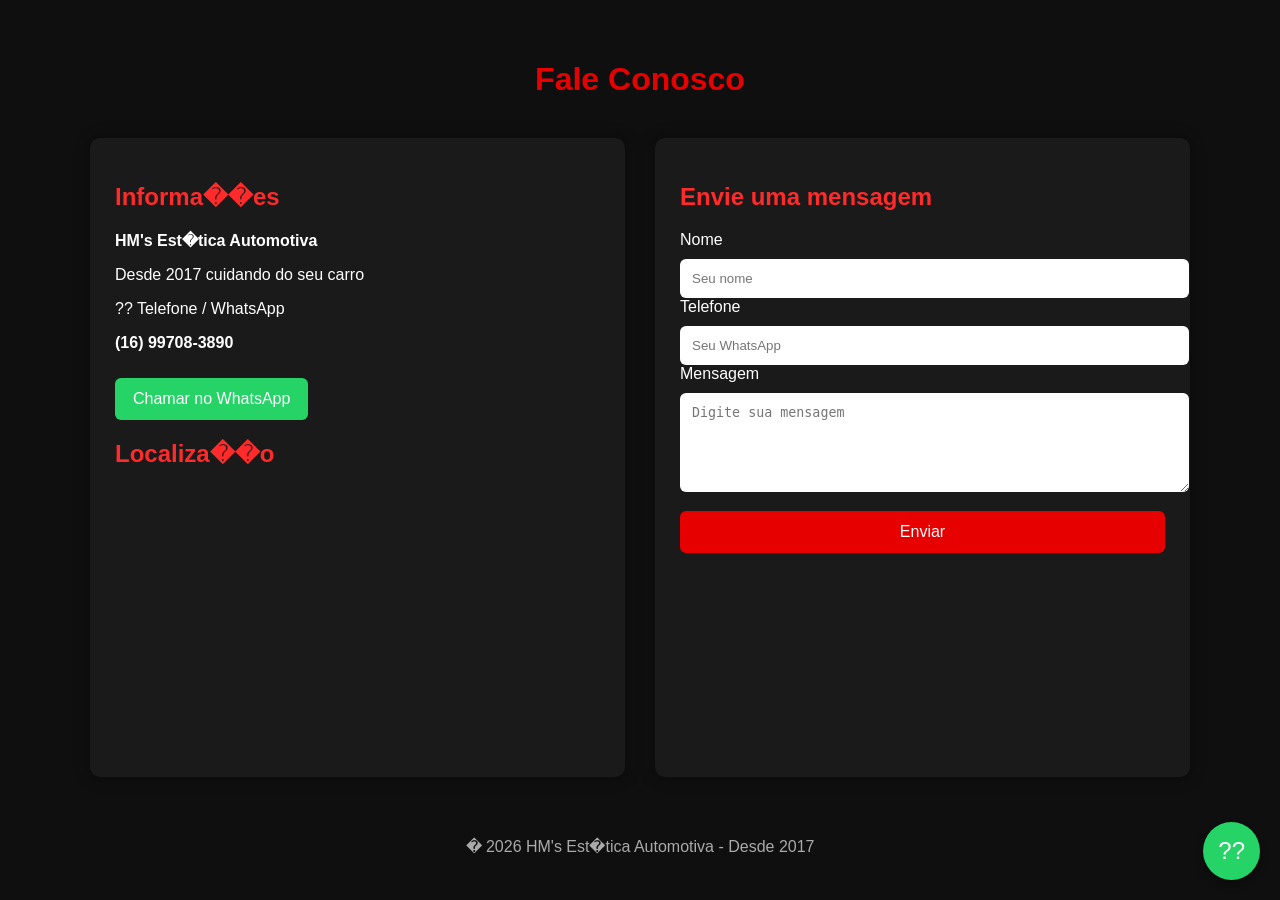
==== contato.html @ b0f0c38b "Add files via upload" ====
<!DOCTYPE html>
<html lang="pt-br">
<head>

<meta charset="UTF-8">
<meta name="viewport" content="width=device-width, initial-scale=1.0">

<title>Contato | HM's Est�tica Automotiva</title>

<link rel="stylesheet" href="css/contato.css">

</head>

<body>

<div class="container">

<h1>Fale Conosco</h1>

<div class="grid">

<div class="card">

<h2>Informa��es</h2>

<p><strong>HM's Est�tica Automotiva</strong></p>
<p>Desde 2017 cuidando do seu carro</p>

<p>?? Telefone / WhatsApp</p>
<p><strong>(16) 99708-3890</strong></p>

<a class="whats-btn" href="https://wa.me/5516997083890">
Chamar no WhatsApp
</a>

<h2>Localiza��o</h2>

<iframe
src="https://maps.google.com/maps?q=mat�o%20sp&t=&z=13&ie=UTF8&iwloc=&output=embed">
</iframe>

</div>


<div class="card">

<h2>Envie uma mensagem</h2>

<form>

<label>Nome</label>
<input type="text" placeholder="Seu nome">

<label>Telefone</label>
<input type="text" placeholder="Seu WhatsApp">

<label>Mensagem</label>
<textarea rows="5" placeholder="Digite sua mensagem"></textarea>

<button type="submit">Enviar</button>

</form>

</div>

</div>

</div>

<a class="whatsapp-float" href="https://wa.me/5516997083890">
??
</a>

<footer>
� 2026 HM's Est�tica Automotiva - Desde 2017
</footer>

</body>
</html>
---- css/contato.css ----
body{
font-family: Arial;
background:#0f0f0f;
color:#fff;
margin:0;
}

.container{
max-width:1100px;
margin:auto;
padding:40px 20px;
}

h1{
text-align:center;
color:#e60000;
margin-bottom:40px;
}

.grid{
display:grid;
grid-template-columns:1fr 1fr;
gap:30px;
}

.card{
background:#1a1a1a;
padding:25px;
border-radius:10px;
box-shadow:0 0 15px rgba(0,0,0,0.4);
}

.card h2{
color:#ff2a2a;
}

input, textarea{
width:100%;
padding:12px;
margin-top:10px;
border:none;
border-radius:6px;
}

button{
background:#e60000;
color:#fff;
padding:12px;
border:none;
margin-top:15px;
width:100%;
border-radius:6px;
font-size:16px;
cursor:pointer;
}

button:hover{
background:#b30000;
}

.whats-btn{
display:inline-block;
background:#25D366;
padding:12px 18px;
color:#fff;
text-decoration:none;
border-radius:6px;
margin-top:10px;
}

iframe{
width:100%;
height:250px;
border:0;
border-radius:10px;
margin-top:10px;
}

.whatsapp-float{
position:fixed;
bottom:20px;
right:20px;
background:#25D366;
color:white;
font-size:24px;
padding:15px;
border-radius:50%;
text-decoration:none;
box-shadow:0 5px 10px rgba(0,0,0,0.3);
}

footer{
text-align:center;
padding:20px;
color:#aaa;
}

@media(max-width:800px){

.grid{
grid-template-columns:1fr;
}

}
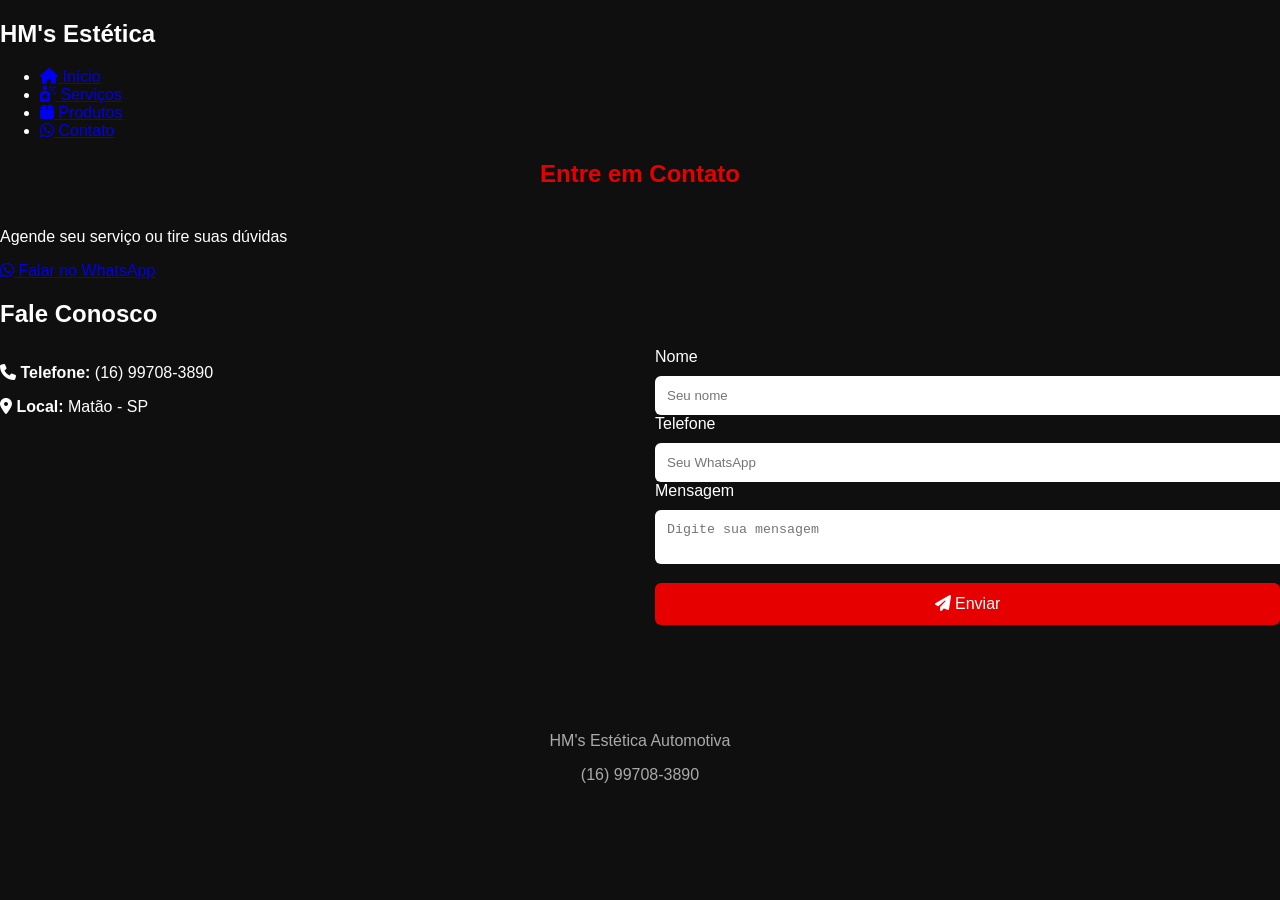
==== commit 6c47ca5d: "Update contato.html" ====
--- a/contato.html
+++ b/contato.html
@@ -1,50 +1,103 @@
 <!DOCTYPE html>
-<html lang="pt-br">
+<html lang="pt-BR">
+
 <head>
 
 <meta charset="UTF-8">
+<meta name="description" content="Contato HM's Estética Automotiva em Matão. Agende serviços de polimento, cristalização e higienização.">
 <meta name="viewport" content="width=device-width, initial-scale=1.0">
 
-<title>Contato | HM's Est�tica Automotiva</title>
+<title>Contato - HM's Estética Automotiva</title>
 
 <link rel="stylesheet" href="css/contato.css">
+
+<link rel="stylesheet"
+href="https://cdnjs.cloudflare.com/ajax/libs/font-awesome/6.5.0/css/all.min.css">
 
 </head>
 
 <body>
 
-<div class="container">
+<header>
 
-<h1>Fale Conosco</h1>
+<nav class="menu">
+
+<h2 class="logo">HM's Estética</h2>
+
+<ul>
+
+<li>
+<a href="index.html">
+<i class="fa-solid fa-house"></i>
+Início
+</a>
+</li>
+
+<li>
+<a href="#">
+<i class="fa-solid fa-spray-can-sparkles"></i>
+Serviços
+</a>
+</li>
+
+<li>
+<a href="#">
+<i class="fa-solid fa-box"></i>
+Produtos
+</a>
+</li>
+
+<li>
+<a href="contato.html">
+<i class="fa-brands fa-whatsapp"></i>
+Contato
+</a>
+</li>
+
+</ul>
+
+</nav>
+
+</header>
+
+<section class="banner">
+
+<h1>Entre em Contato</h1>
+
+<p>Agende seu serviço ou tire suas dúvidas</p>
+
+<a class="botao" href="https://wa.me/5516997083890">
+<i class="fa-brands fa-whatsapp"></i>
+Falar no WhatsApp
+</a>
+
+</section>
+
+<section class="contato">
+
+<h2>Fale Conosco</h2>
 
 <div class="grid">
 
-<div class="card">
+<div class="info">
 
-<h2>Informa��es</h2>
+<p>
+<i class="fa-solid fa-phone"></i>
+<strong>Telefone:</strong> (16) 99708-3890
+</p>
 
-<p><strong>HM's Est�tica Automotiva</strong></p>
-<p>Desde 2017 cuidando do seu carro</p>
-
-<p>?? Telefone / WhatsApp</p>
-<p><strong>(16) 99708-3890</strong></p>
-
-<a class="whats-btn" href="https://wa.me/5516997083890">
-Chamar no WhatsApp
-</a>
-
-<h2>Localiza��o</h2>
+<p>
+<i class="fa-solid fa-location-dot"></i>
+<strong>Local:</strong> Matão - SP
+</p>
 
 <iframe
-src="https://maps.google.com/maps?q=mat�o%20sp&t=&z=13&ie=UTF8&iwloc=&output=embed">
+src="https://maps.google.com/maps?q=matão%20sp&t=&z=13&ie=UTF8&iwloc=&output=embed">
 </iframe>
 
 </div>
 
-
-<div class="card">
-
-<h2>Envie uma mensagem</h2>
+<div class="formulario">
 
 <form>
 
@@ -55,9 +108,12 @@
 <input type="text" placeholder="Seu WhatsApp">
 
 <label>Mensagem</label>
-<textarea rows="5" placeholder="Digite sua mensagem"></textarea>
+<textarea placeholder="Digite sua mensagem"></textarea>
 
-<button type="submit">Enviar</button>
+<button type="submit">
+<i class="fa-solid fa-paper-plane"></i>
+Enviar
+</button>
 
 </form>
 
@@ -65,15 +121,14 @@
 
 </div>
 
-</div>
-
-<a class="whatsapp-float" href="https://wa.me/5516997083890">
-??
-</a>
+</section>
 
 <footer>
-� 2026 HM's Est�tica Automotiva - Desde 2017
+
+<p>HM's Estética Automotiva</p>
+<p>(16) 99708-3890</p>
+
 </footer>
 
 </body>
-</html>+</html>
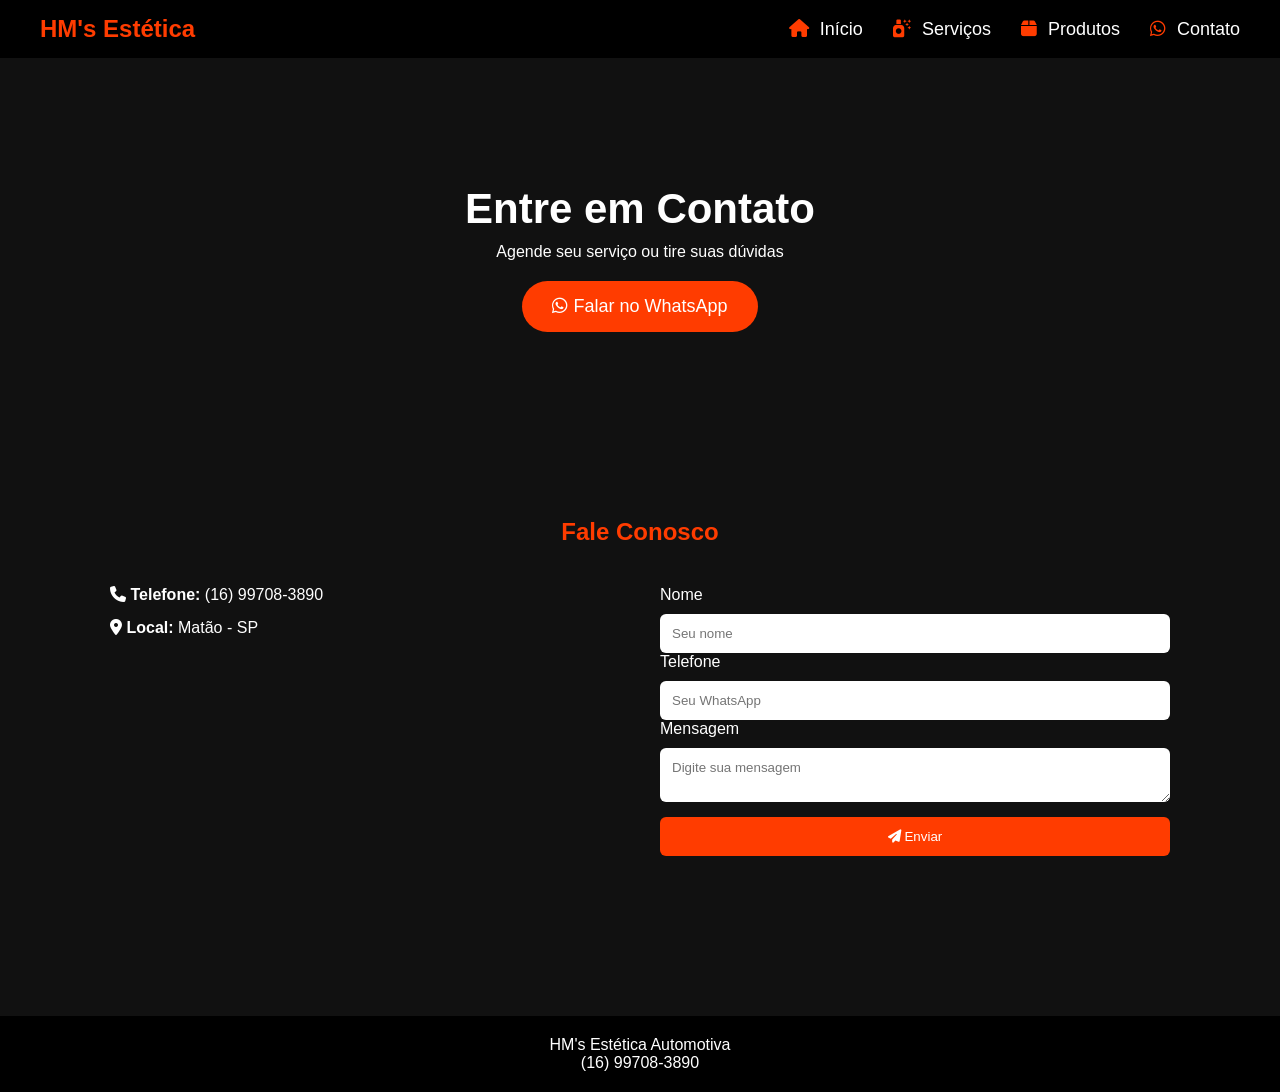
==== commit c65e2cf5: "Update contato.html" ====
--- a/contato.html
+++ b/contato.html
@@ -9,7 +9,7 @@
 
 <title>Contato - HM's Estética Automotiva</title>
 
-<link rel="stylesheet" href="css/contato.css">
+<link rel="stylesheet" href="css/style.css">
 
 <link rel="stylesheet"
 href="https://cdnjs.cloudflare.com/ajax/libs/font-awesome/6.5.0/css/all.min.css">
--- a/css/style.css
+++ b/css/style.css
@@ -0,0 +1,203 @@
+/* RESET */
+
+*{
+margin:0;
+padding:0;
+box-sizing:border-box;
+font-family:Arial, Helvetica, sans-serif;
+}
+
+body{
+background:#111;
+color:white;
+}
+
+/* MENU */
+
+.menu{
+display:flex;
+justify-content:space-between;
+align-items:center;
+background:#000;
+padding:15px 40px;
+}
+
+.logo{
+color:#ff3c00;
+}
+
+.menu ul{
+display:flex;
+list-style:none;
+gap:30px;
+}
+
+.menu a{
+color:white;
+text-decoration:none;
+font-size:18px;
+}
+
+.menu a i{
+margin-right:6px;
+color:#ff3c00;
+}
+
+/* BANNER */
+
+.banner{
+height:400px;
+background-image:url("../img/background.jpg");
+background-size:cover;
+background-position:center;
+display:flex;
+flex-direction:column;
+justify-content:center;
+align-items:center;
+text-align:center;
+}
+
+.banner h1{
+font-size:42px;
+}
+
+.banner p{
+margin:10px 0 20px;
+}
+
+/* BOTÃO PADRÃO */
+
+.botao{
+background:#ff3c00;
+padding:15px 30px;
+color:white;
+text-decoration:none;
+border-radius:30px;
+font-size:18px;
+}
+
+/* SERVIÇOS */
+
+.servicos{
+padding:60px 20px;
+text-align:center;
+}
+
+.cards{
+display:flex;
+justify-content:center;
+gap:30px;
+flex-wrap:wrap;
+margin-top:30px;
+}
+
+.card{
+background:#1c1c1c;
+padding:30px;
+width:220px;
+border-radius:10px;
+}
+
+.card i{
+font-size:40px;
+color:#ff3c00;
+margin-bottom:15px;
+}
+
+/* ========================= */
+/* PÁGINA DE CONTATO */
+/* ========================= */
+
+.contato{
+max-width:1100px;
+margin:auto;
+padding:60px 20px;
+}
+
+.contato h2{
+text-align:center;
+margin-bottom:40px;
+color:#ff3c00;
+}
+
+.grid{
+display:grid;
+grid-template-columns:1fr 1fr;
+gap:40px;
+}
+
+.info p{
+margin-bottom:15px;
+}
+
+iframe{
+width:100%;
+height:250px;
+border:0;
+border-radius:10px;
+margin-top:10px;
+}
+
+form{
+display:flex;
+flex-direction:column;
+}
+
+input, textarea{
+padding:12px;
+margin-top:10px;
+border:none;
+border-radius:6px;
+}
+
+button{
+margin-top:15px;
+padding:12px;
+background:#ff3c00;
+color:white;
+border:none;
+border-radius:6px;
+cursor:pointer;
+}
+
+button:hover{
+background:#b30000;
+}
+
+/* WHATSAPP */
+
+.whatsapp-float{
+position:fixed;
+bottom:20px;
+right:20px;
+background:#25D366;
+color:white;
+font-size:24px;
+padding:15px;
+border-radius:50%;
+text-decoration:none;
+box-shadow:0 5px 10px rgba(0,0,0,0.3);
+}
+
+/* RODAPÉ */
+
+footer{
+background:#000;
+text-align:center;
+padding:20px;
+margin-top:40px;
+}
+
+/* RESPONSIVO */
+
+@media(max-width:800px){
+
+.grid{
+grid-template-columns:1fr;
+}
+
+.banner{
+height:300px;
+}
+
+}
